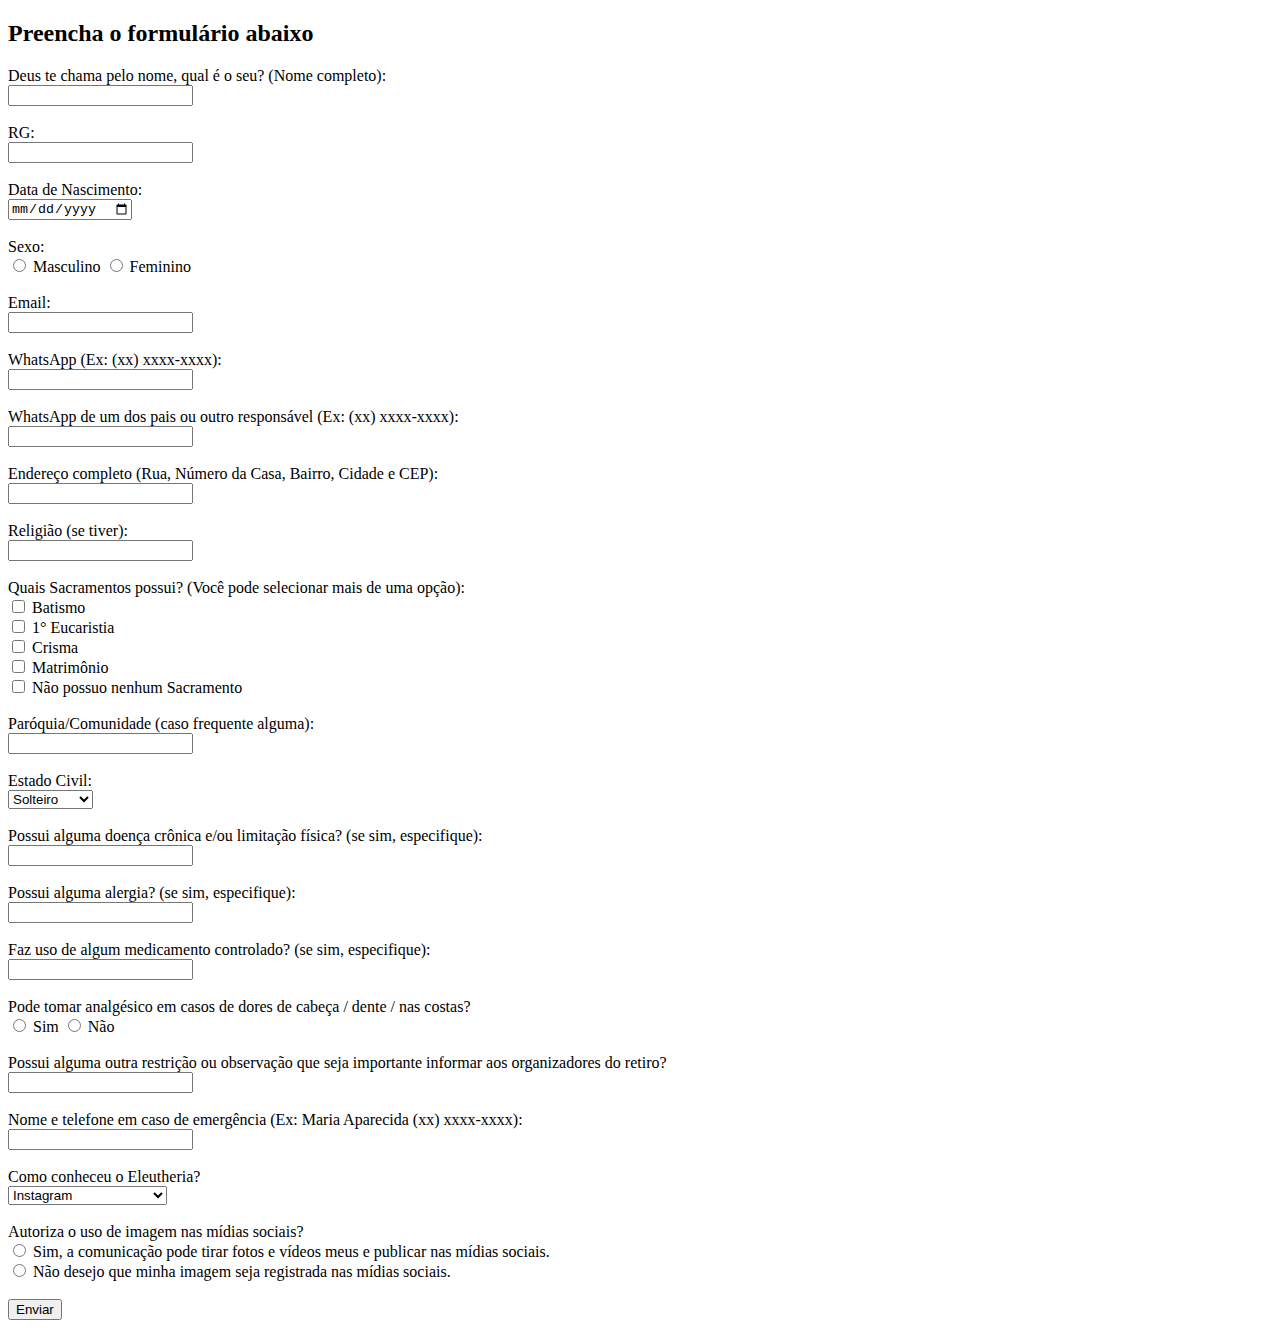
==== formulario.html @ c0310457 "Add files via upload" ====
<!DOCTYPE html>
<html lang="pt-BR">
<head>
    <meta charset="UTF-8">
    <meta name="viewport" content="width=device-width, initial-scale=1.0">
    <title>INSCRIÇÕES ELEUTHERIA</title>
</head>
<body>

    <h2>Preencha o formulário abaixo</h2>
    
    <form action="https://docs.google.com/forms/u/0/d/e/1FAIpQLSde4P_3rOrXZembrQToUQKjCPJH8TDyGiC6sI1U9ln8A_pYug/formResponse" method="POST" target="_blank">
        <label for="nome_completo">Deus te chama pelo nome, qual é o seu? (Nome completo):</label><br>
        <input type="text" id="nome_completo" name="entry.1200995469" required><br><br>

        <label for="rg">RG:</label><br>
        <input type="text" id="rg" name="entry.1085126047" required><br><br>

        <label for="data_nascimento">Data de Nascimento:</label><br>
        <input type="date" id="data_nascimento" name="entry.371421258" required><br><br>

        <label for="sexo">Sexo:</label><br>
        <input type="radio" id="sexo_masculino" name="entry.1169466424" value="Masculino" required>
        <label for="sexo_masculino">Masculino</label>
        <input type="radio" id="sexo_feminino" name="entry.1169466424" value="Feminino" required>
        <label for="sexo_feminino">Feminino</label><br><br>

        <label for="email">Email:</label><br>
        <input type="email" id="email" name="entry.455497137" required><br><br>

        <label for="whatsapp">WhatsApp (Ex: (xx) xxxx-xxxx):</label><br>
        <input type="text" id="whatsapp" name="entry.2023705290" required><br><br>

        <label for="whatsapp_responsavel">WhatsApp de um dos pais ou outro responsável (Ex: (xx) xxxx-xxxx):</label><br>
        <input type="text" id="whatsapp_responsavel" name="entry.1332037287"><br><br>

        <label for="endereco">Endereço completo (Rua, Número da Casa, Bairro, Cidade e CEP):</label><br>
        <input type="text" id="endereco" name="entry.1695777063" required><br><br>

        <label for="religiao">Religião (se tiver):</label><br>
        <input type="text" id="religiao" name="entry.422906873"><br><br>

        <label for="sacramentos">Quais Sacramentos possui? (Você pode selecionar mais de uma opção):</label><br>
        <input type="checkbox" id="sacramentos_batismo" name="entry.319303028" value="Batismo">
        <label for="sacramentos_batismo">Batismo</label><br>
        <input type="checkbox" id="sacramentos_eucaristia" name="entry.319303028" value="1° Eucaristia">
        <label for="sacramentos_eucaristia">1° Eucaristia</label><br>
        <input type="checkbox" id="sacramentos_crisma" name="entry.319303028" value="Crisma">
        <label for="sacramentos_crisma">Crisma</label><br>
        <input type="checkbox" id="sacramentos_matrimonio" name="entry.319303028" value="Matrimônio">
        <label for="sacramentos_matrimonio">Matrimônio</label><br>
        <input type="checkbox" id="sacramentos_none" name="entry.319303028" value="Não possuo nenhum Sacramento">
        <label for="sacramentos_none">Não possuo nenhum Sacramento</label><br><br>

        <label for="paroquia">Paróquia/Comunidade (caso frequente alguma):</label><br>
        <input type="text" id="paroquia" name="entry.136460630"><br><br>

        <label for="estado_civil">Estado Civil:</label><br>
        <select id="estado_civil" name="entry.1830455896" required>
            <option value="Solteiro">Solteiro</option>
            <option value="Casado">Casado</option>
            <option value="Divorciado">Divorciado</option>
            <option value="Amasiado">Amasiado</option>
            <option value="Viúvo">Viúvo</option>
        </select><br><br>

        <label for="doenca">Possui alguma doença crônica e/ou limitação física? (se sim, especifique):</label><br>
        <input type="text" id="doença" name="entry.408708581"><br><br>

        <label for="alergia">Possui alguma alergia? (se sim, especifique):</label><br>
        <input type="text" id="alergia" name="entry.849647125"><br><br>

        <label for="medicamento">Faz uso de algum medicamento controlado? (se sim, especifique):</label><br>
        <input type="text" id="medicamento" name="entry.1971679924"><br><br>

        <label for="analgesico">Pode tomar analgésico em casos de dores de cabeça / dente / nas costas?</label><br>
        <input type="radio" id="analgesico_sim" name="entry.439537850" value="Sim">
        <label for="analgesico_sim">Sim</label>
        <input type="radio" id="analgesico_nao" name="entry.439537850" value="Não">
        <label for="analgesico_nao">Não</label><br><br>

        <label for="restricao">Possui alguma outra restrição ou observação que seja importante informar aos organizadores do retiro?</label><br>
        <input type="text" id="restricao" name="entry.1792122689"><br><br>

        <label for="emergencia">Nome e telefone em caso de emergência (Ex: Maria Aparecida (xx) xxxx-xxxx):</label><br>
        <input type="text" id="emergencia" name="entry.532155946" required><br><br>

        <label for="como_conheceu">Como conheceu o Eleutheria?</label><br>
        <select id="como_conheceu" name="entry.1918424104" required>
            <option value="Instagram">Instagram</option>
            <option value="Convite de amigo">Convite de amigo</option>
            <option value="Convite dos pais">Convite dos pais</option>
            <option value="Aviso no final da missa">Aviso no final da missa</option>
            <option value="Outro">Outro</option>
        </select><br><br>

        <label for="autorizacao_imagem">Autoriza o uso de imagem nas mídias sociais?</label><br>
        <input type="radio" id="imagem_sim" name="entry.341597136" value="Sim, a comunicação pode tirar fotos e vídeos meus e publicar nas mídias sociais." required>
        <label for="imagem_sim">Sim, a comunicação pode tirar fotos e vídeos meus e publicar nas mídias sociais.</label><br>
        <input type="radio" id="imagem_nao" name="entry.341597136" value="Não desejo que minha imagem seja registrada nas mídias sociais." required>
        <label for="imagem_nao">Não desejo que minha imagem seja registrada nas mídias sociais.</label><br><br>

        <button type="submit">Enviar</button>
    </form>

</body>
</html>
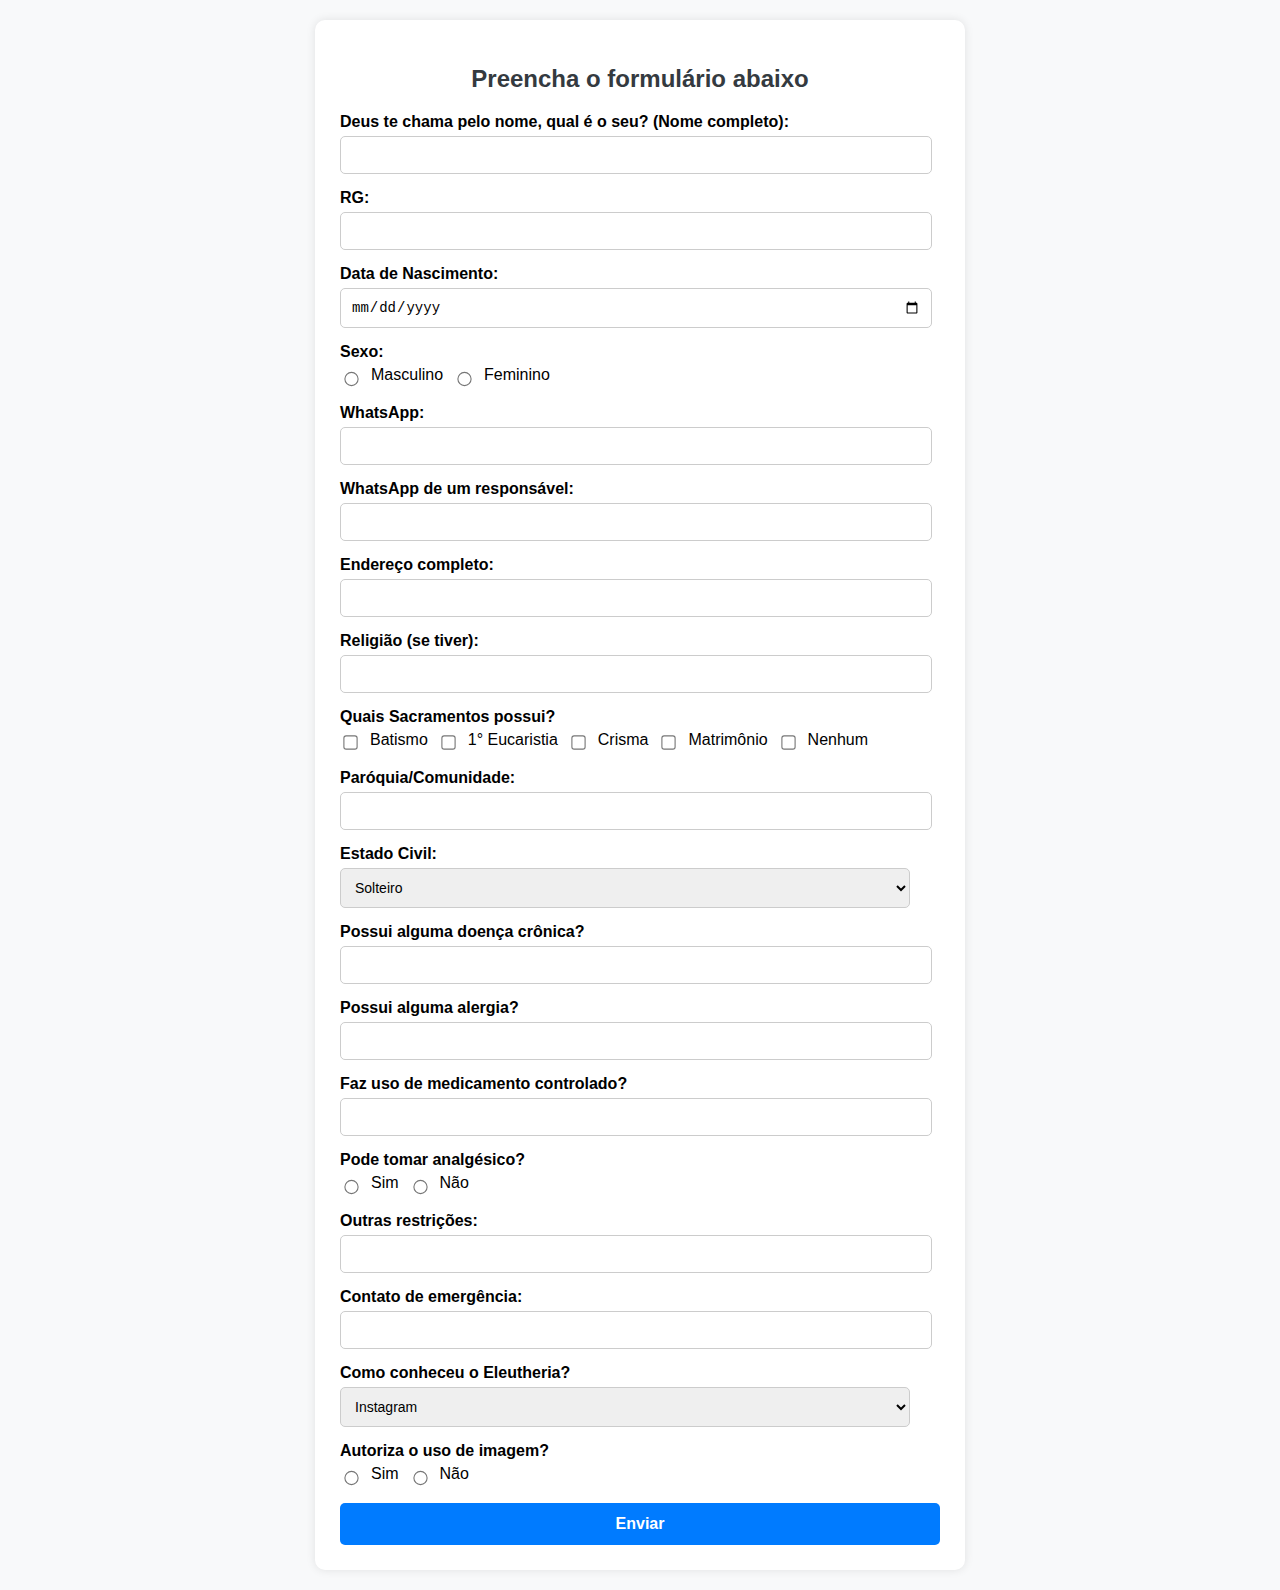
==== commit b62e1ac5: "Add files via upload" ====
--- a/formulario.html
+++ b/formulario.html
@@ -3,105 +3,160 @@
 <head>
     <meta charset="UTF-8">
     <meta name="viewport" content="width=device-width, initial-scale=1.0">
+    <link rel="stylesheet" href="forms.css">
     <title>INSCRIÇÕES ELEUTHERIA</title>
 </head>
 <body>
 
-    <h2>Preencha o formulário abaixo</h2>
+    <div class="container">
+        <h2>Preencha o formulário abaixo</h2>
+        
+        <form action="https://docs.google.com/forms/u/0/d/e/1FAIpQLSde4P_3rOrXZembrQToUQKjCPJH8TDyGiC6sI1U9ln8A_pYug/formResponse" method="POST" target="_blank">
+            
+            <div class="form-group">
+                <label for="nome_completo">Deus te chama pelo nome, qual é o seu? (Nome completo):</label>
+                <input type="text" id="nome_completo" name="entry.1200995469" required>
+            </div>
+
+            <div class="form-group">
+                <label for="rg">RG:</label>
+                <input type="text" id="rg" name="entry.1085126047" required>
+            </div>
+
+            <div class="form-group">
+                <label for="data_nascimento">Data de Nascimento:</label>
+                <input type="date" id="data_nascimento" name="entry.371421258" required>
+            </div>
+
+            <div class="form-group">
+                <label>Sexo:</label>
+                <div class="radio-group">
+                    <input type="radio" id="sexo_masculino" name="entry.1169466424" value="Masculino" required>
+                    <label for="sexo_masculino">Masculino</label>
+                    
+                    <input type="radio" id="sexo_feminino" name="entry.1169466424" value="Feminino" required>
+                    <label for="sexo_feminino">Feminino</label>
+                </div>
+            </div>
+
+            <div class="form-group">
+                <label for="whatsapp">WhatsApp:</label>
+                <input type="text" id="whatsapp" name="entry.2023705290" required>
+            </div>
+
+            <div class="form-group">
+                <label for="whatsapp_responsavel">WhatsApp de um responsável:</label>
+                <input type="text" id="whatsapp_responsavel" name="entry.1332037287">
+            </div>
+
+            <div class="form-group">
+                <label for="endereco">Endereço completo:</label>
+                <input type="text" id="endereco" name="entry.1695777063" required>
+            </div>
+
+            <div class="form-group">
+                <label for="religiao">Religião (se tiver):</label>
+                <input type="text" id="religiao" name="entry.422906873">
+            </div>
+
+            <div class="form-group">
+                <label>Quais Sacramentos possui?</label>
+                <div class="checkbox-group">
+                    <input type="checkbox" id="sacramentos_batismo" name="entry.319303028" value="Batismo">
+                    <label for="sacramentos_batismo">Batismo</label>
+                    
+                    <input type="checkbox" id="sacramentos_eucaristia" name="entry.319303028" value="1° Eucaristia">
+                    <label for="sacramentos_eucaristia">1° Eucaristia</label>
+
+                    <input type="checkbox" id="sacramentos_crisma" name="entry.319303028" value="Crisma">
+                    <label for="sacramentos_crisma">Crisma</label>
+
+                    <input type="checkbox" id="sacramentos_matrimonio" name="entry.319303028" value="Matrimônio">
+                    <label for="sacramentos_matrimonio">Matrimônio</label>
+
+                    <input type="checkbox" id="sacramentos_none" name="entry.319303028" value="Nenhum">
+                    <label for="sacramentos_none">Nenhum</label>
+                </div>
+            </div>
+
+            <div class="form-group">
+                <label for="paroquia">Paróquia/Comunidade:</label>
+                <input type="text" id="paroquia" name="entry.136460630">
+            </div>
+
+            <div class="form-group">
+                <label for="estado_civil">Estado Civil:</label>
+                <select id="estado_civil" name="entry.1830455896" required>
+                    <option value="Solteiro">Solteiro</option>
+                    <option value="Casado">Casado</option>
+                    <option value="Divorciado">Divorciado</option>
+                    <option value="Amasiado">Amasiado</option>
+                    <option value="Viúvo">Viúvo</option>
+                </select>
+            </div>
+
+            <div class="form-group">
+                <label for="doenca">Possui alguma doença crônica?</label>
+                <input type="text" id="doenca" name="entry.408708581">
+            </div>
+
+            <div class="form-group">
+                <label for="alergia">Possui alguma alergia?</label>
+                <input type="text" id="alergia" name="entry.849647125">
+            </div>
+
+            <div class="form-group">
+                <label for="medicamento">Faz uso de medicamento controlado?</label>
+                <input type="text" id="medicamento" name="entry.1971679924">
+            </div>
+
+            <div class="form-group">
+                <label>Pode tomar analgésico?</label>
+                <div class="radio-group">
+                    <input type="radio" id="analgesico_sim" name="entry.439537850" value="Sim">
+                    <label for="analgesico_sim">Sim</label>
+                    
+                    <input type="radio" id="analgesico_nao" name="entry.439537850" value="Não">
+                    <label for="analgesico_nao">Não</label>
+                </div>
+            </div>
+
+            <div class="form-group">
+                <label for="restricao">Outras restrições:</label>
+                <input type="text" id="restricao" name="entry.1792122689">
+            </div>
+
+            <div class="form-group">
+                <label for="emergencia">Contato de emergência:</label>
+                <input type="text" id="emergencia" name="entry.532155946" required>
+            </div>
+
+            <div class="form-group">
+                <label for="como_conheceu">Como conheceu o Eleutheria?</label>
+                <select id="como_conheceu" name="entry.1918424104" required>
+                    <option value="Instagram">Instagram</option>
+                    <option value="Convite de amigo">Convite de amigo</option>
+                    <option value="Convite dos pais">Convite dos pais</option>
+                    <option value="Aviso na missa">Aviso na missa</option>
+                    <option value="Outro">Outro</option>
+                </select>
+            </div>
+
+            <div class="form-group">
+                <label>Autoriza o uso de imagem?</label>
+                <div class="radio-group">
+                    <input type="radio" id="imagem_sim" name="entry.341597136" value="Sim, a comunicação pode tirar fotos e vídeos meus e publicar nas mídias sociais." required>
+                    <label for="imagem_sim">Sim</label>
+
+                    <input type="radio" id="imagem_nao" name="entry.341597136" value="Não desejo que minha imagem seja registrada nas mídias sociais." required>
+                    <label for="imagem_nao">Não</label>
+                </div>
+            </div>
+
+            <button type="submit">Enviar</button>
+
+        </form>
+    </div>
     
-    <form action="https://docs.google.com/forms/u/0/d/e/1FAIpQLSde4P_3rOrXZembrQToUQKjCPJH8TDyGiC6sI1U9ln8A_pYug/formResponse" method="POST" target="_blank">
-        <label for="nome_completo">Deus te chama pelo nome, qual é o seu? (Nome completo):</label><br>
-        <input type="text" id="nome_completo" name="entry.1200995469" required><br><br>
-
-        <label for="rg">RG:</label><br>
-        <input type="text" id="rg" name="entry.1085126047" required><br><br>
-
-        <label for="data_nascimento">Data de Nascimento:</label><br>
-        <input type="date" id="data_nascimento" name="entry.371421258" required><br><br>
-
-        <label for="sexo">Sexo:</label><br>
-        <input type="radio" id="sexo_masculino" name="entry.1169466424" value="Masculino" required>
-        <label for="sexo_masculino">Masculino</label>
-        <input type="radio" id="sexo_feminino" name="entry.1169466424" value="Feminino" required>
-        <label for="sexo_feminino">Feminino</label><br><br>
-
-        <label for="email">Email:</label><br>
-        <input type="email" id="email" name="entry.455497137" required><br><br>
-
-        <label for="whatsapp">WhatsApp (Ex: (xx) xxxx-xxxx):</label><br>
-        <input type="text" id="whatsapp" name="entry.2023705290" required><br><br>
-
-        <label for="whatsapp_responsavel">WhatsApp de um dos pais ou outro responsável (Ex: (xx) xxxx-xxxx):</label><br>
-        <input type="text" id="whatsapp_responsavel" name="entry.1332037287"><br><br>
-
-        <label for="endereco">Endereço completo (Rua, Número da Casa, Bairro, Cidade e CEP):</label><br>
-        <input type="text" id="endereco" name="entry.1695777063" required><br><br>
-
-        <label for="religiao">Religião (se tiver):</label><br>
-        <input type="text" id="religiao" name="entry.422906873"><br><br>
-
-        <label for="sacramentos">Quais Sacramentos possui? (Você pode selecionar mais de uma opção):</label><br>
-        <input type="checkbox" id="sacramentos_batismo" name="entry.319303028" value="Batismo">
-        <label for="sacramentos_batismo">Batismo</label><br>
-        <input type="checkbox" id="sacramentos_eucaristia" name="entry.319303028" value="1° Eucaristia">
-        <label for="sacramentos_eucaristia">1° Eucaristia</label><br>
-        <input type="checkbox" id="sacramentos_crisma" name="entry.319303028" value="Crisma">
-        <label for="sacramentos_crisma">Crisma</label><br>
-        <input type="checkbox" id="sacramentos_matrimonio" name="entry.319303028" value="Matrimônio">
-        <label for="sacramentos_matrimonio">Matrimônio</label><br>
-        <input type="checkbox" id="sacramentos_none" name="entry.319303028" value="Não possuo nenhum Sacramento">
-        <label for="sacramentos_none">Não possuo nenhum Sacramento</label><br><br>
-
-        <label for="paroquia">Paróquia/Comunidade (caso frequente alguma):</label><br>
-        <input type="text" id="paroquia" name="entry.136460630"><br><br>
-
-        <label for="estado_civil">Estado Civil:</label><br>
-        <select id="estado_civil" name="entry.1830455896" required>
-            <option value="Solteiro">Solteiro</option>
-            <option value="Casado">Casado</option>
-            <option value="Divorciado">Divorciado</option>
-            <option value="Amasiado">Amasiado</option>
-            <option value="Viúvo">Viúvo</option>
-        </select><br><br>
-
-        <label for="doenca">Possui alguma doença crônica e/ou limitação física? (se sim, especifique):</label><br>
-        <input type="text" id="doença" name="entry.408708581"><br><br>
-
-        <label for="alergia">Possui alguma alergia? (se sim, especifique):</label><br>
-        <input type="text" id="alergia" name="entry.849647125"><br><br>
-
-        <label for="medicamento">Faz uso de algum medicamento controlado? (se sim, especifique):</label><br>
-        <input type="text" id="medicamento" name="entry.1971679924"><br><br>
-
-        <label for="analgesico">Pode tomar analgésico em casos de dores de cabeça / dente / nas costas?</label><br>
-        <input type="radio" id="analgesico_sim" name="entry.439537850" value="Sim">
-        <label for="analgesico_sim">Sim</label>
-        <input type="radio" id="analgesico_nao" name="entry.439537850" value="Não">
-        <label for="analgesico_nao">Não</label><br><br>
-
-        <label for="restricao">Possui alguma outra restrição ou observação que seja importante informar aos organizadores do retiro?</label><br>
-        <input type="text" id="restricao" name="entry.1792122689"><br><br>
-
-        <label for="emergencia">Nome e telefone em caso de emergência (Ex: Maria Aparecida (xx) xxxx-xxxx):</label><br>
-        <input type="text" id="emergencia" name="entry.532155946" required><br><br>
-
-        <label for="como_conheceu">Como conheceu o Eleutheria?</label><br>
-        <select id="como_conheceu" name="entry.1918424104" required>
-            <option value="Instagram">Instagram</option>
-            <option value="Convite de amigo">Convite de amigo</option>
-            <option value="Convite dos pais">Convite dos pais</option>
-            <option value="Aviso no final da missa">Aviso no final da missa</option>
-            <option value="Outro">Outro</option>
-        </select><br><br>
-
-        <label for="autorizacao_imagem">Autoriza o uso de imagem nas mídias sociais?</label><br>
-        <input type="radio" id="imagem_sim" name="entry.341597136" value="Sim, a comunicação pode tirar fotos e vídeos meus e publicar nas mídias sociais." required>
-        <label for="imagem_sim">Sim, a comunicação pode tirar fotos e vídeos meus e publicar nas mídias sociais.</label><br>
-        <input type="radio" id="imagem_nao" name="entry.341597136" value="Não desejo que minha imagem seja registrada nas mídias sociais." required>
-        <label for="imagem_nao">Não desejo que minha imagem seja registrada nas mídias sociais.</label><br><br>
-
-        <button type="submit">Enviar</button>
-    </form>
-
 </body>
 </html>
--- a/forms.css
+++ b/forms.css
@@ -0,0 +1,93 @@
+body {
+    font-family: Arial, sans-serif;
+    background-color: #f8f9fa;
+    display: flex;
+    justify-content: center;
+    align-items: center;
+    min-height: 100vh;
+    margin: 0;
+    padding: 20px;
+}
+
+.container {
+    background: white;
+    padding: 25px;
+    border-radius: 10px;
+    box-shadow: 0 0 10px rgba(0, 0, 0, 0.1);
+    width: 100%;
+    max-width: 600px;
+}
+
+h2 {
+    text-align: center;
+    margin-bottom: 20px;
+    color: #343a40;
+}
+
+.form-group {
+    margin-bottom: 15px;
+}
+
+label {
+    font-weight: bold;
+    display: block;
+    margin-bottom: 5px;
+}
+
+input[type="text"], 
+input[type="date"], 
+select {
+    width: 95%;
+    padding: 10px;
+    border: 1px solid #ccc;
+    border-radius: 5px;
+    font-size: 14px;
+    transition: 0.3s ease-in-out;
+    margin: 0 auto;
+}
+
+input:focus, select:focus {
+    border-color: #007bff;
+    outline: none;
+    box-shadow: 0 0 5px rgba(0, 123, 255, 0.5);
+}
+
+.radio-group, .checkbox-group {
+    display: flex;
+    flex-wrap: wrap;
+    gap: 10px;
+    margin-top: 5px;
+}
+
+.radio-group label, 
+.checkbox-group label {
+    display: flex;
+    align-items: center;
+    gap: 5px;
+    font-weight: normal;
+    cursor: pointer;
+}
+
+input[type="radio"], 
+input[type="checkbox"] {
+    accent-color: #007bff;
+    transform: scale(1.1);
+    cursor: pointer;
+}
+
+button {
+    width: 100%;
+    background: #007bff;
+    color: white;
+    padding: 12px;
+    border: none;
+    border-radius: 5px;
+    cursor: pointer;
+    font-size: 16px;
+    font-weight: bold;
+    transition: background 0.3s ease-in-out;
+}
+
+button:hover {
+    background: #0056b3;
+}